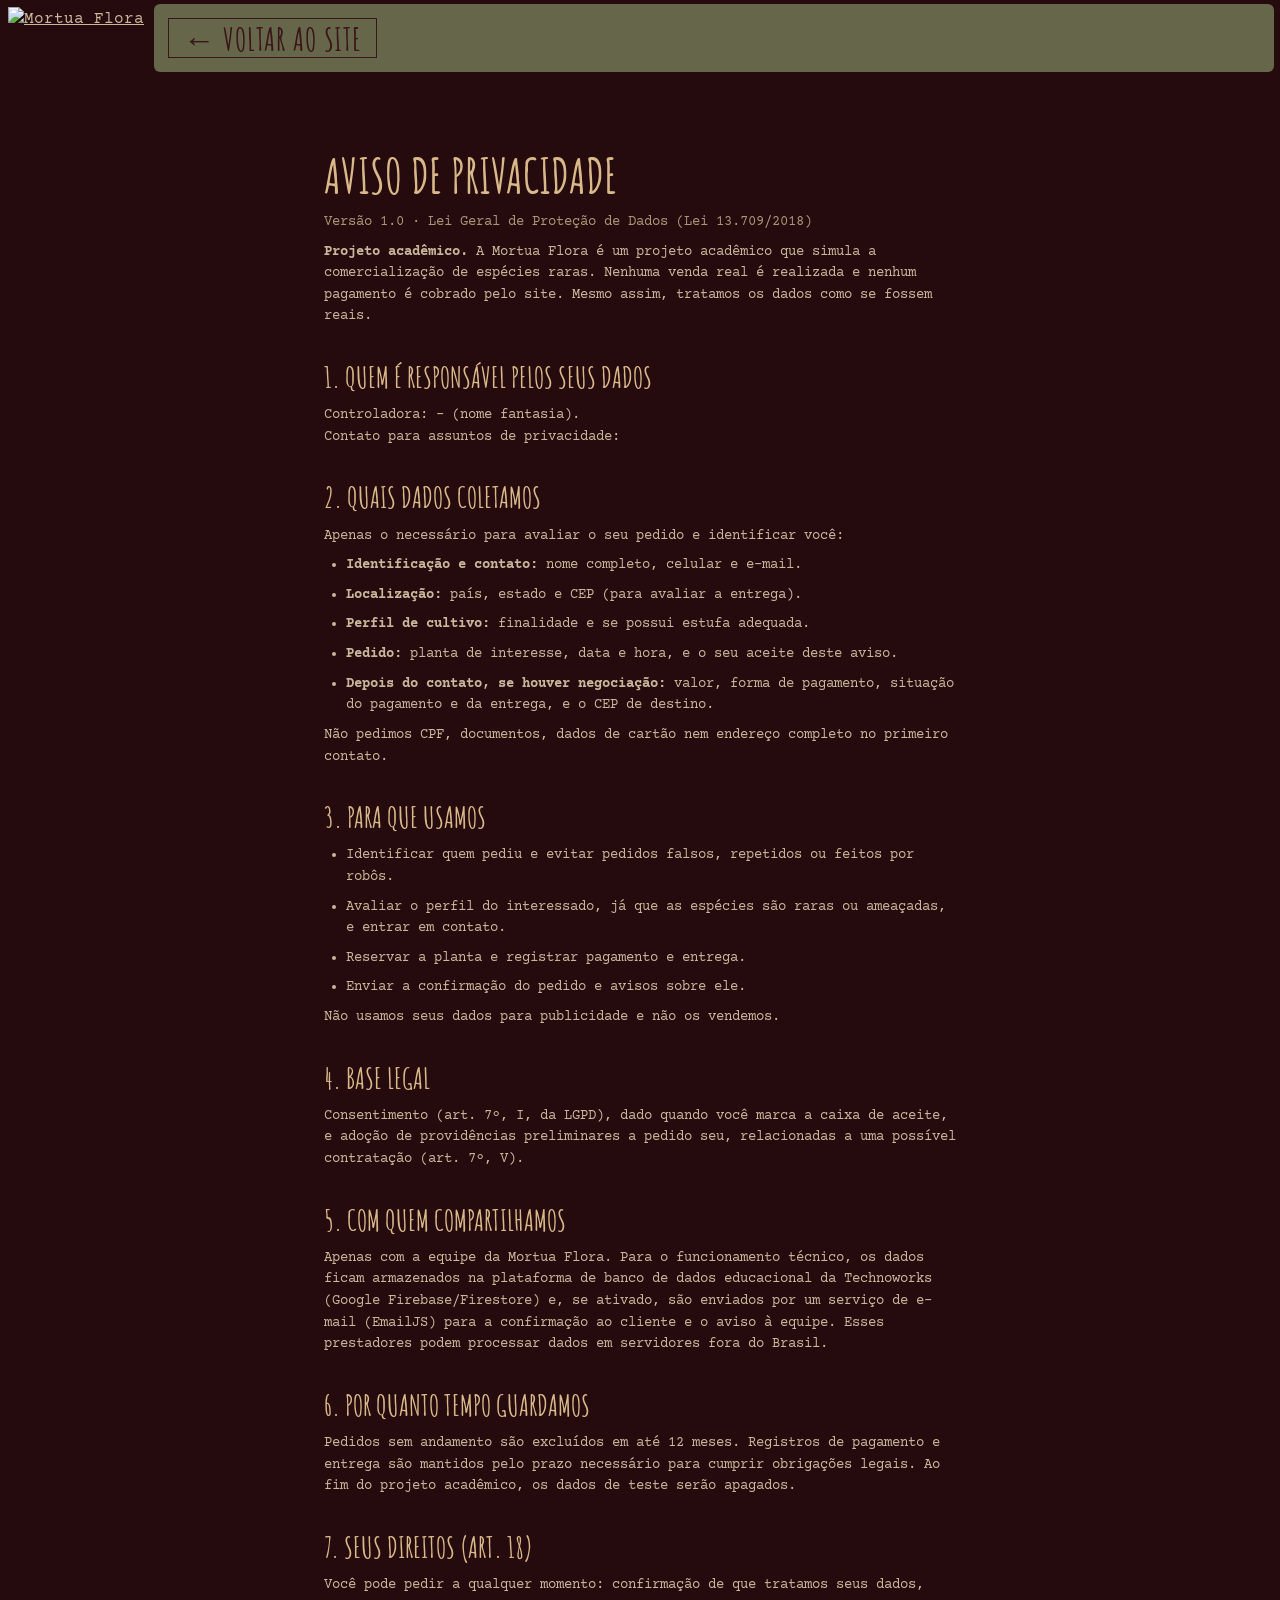
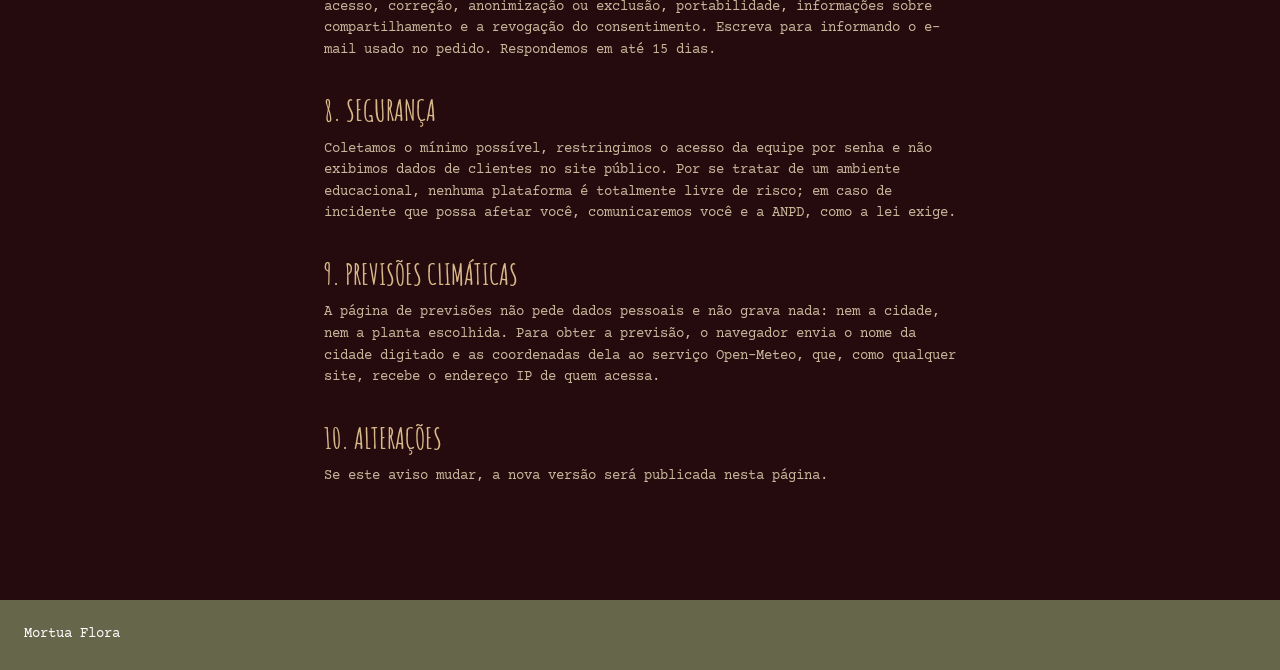
==== index.html @ 27db9e16 "Add files via upload" ====
<!DOCTYPE html>
<!-- © 2026 Júlia Ramos – Mortua Flora. Todos os direitos reservados. -->
<html lang="pt-BR">
<head>
  <meta charset="utf-8">
  <meta name="viewport" content="width=device-width, initial-scale=1">
  <meta name="robots" content="noindex">
  <title>Aviso de Privacidade | Mortua Flora</title>
  <link rel="icon" href="../L0G.png">
  <link href="https://fonts.googleapis.com/css2?family=Amatic+SC:wght@700&family=Courier+Prime:wght@400;700&display=swap" rel="stylesheet">
  <link rel="stylesheet" href="../style.css">
</head>
<body>
  <header class="topbar">
    <a class="topbar__logo" href="../" aria-label="Voltar ao início"><img src="../L0G.png" alt="Mortua Flora"></a>
    <nav class="topbar__nav"><a href="../">&larr; Voltar ao site</a></nav>
  </header>

  <main class="section legal">
    <h1>Aviso de Privacidade</h1>
    <p class="legal__meta">Versão 1.0 · Lei Geral de Proteção de Dados (Lei 13.709/2018)</p>

    <p><strong>Projeto acadêmico.</strong> A Mortua Flora é um projeto acadêmico que simula a comercialização de espécies raras. Nenhuma venda real é realizada e nenhum pagamento é cobrado pelo site. Mesmo assim, tratamos os dados como se fossem reais.</p>

    <h2>1. Quem é responsável pelos seus dados</h2>
    <p>Controladora: <span data-f="responsavel"></span> – <span data-f="nomeFantasia"></span> (nome fantasia).<br>
    Contato para assuntos de privacidade: <a data-f-mail="emailPrivacidade"></a></p>

    <h2>2. Quais dados coletamos</h2>
    <p>Apenas o necessário para avaliar o seu pedido e identificar você:</p>
    <ul>
      <li><strong>Identificação e contato:</strong> nome completo, celular e e-mail.</li>
      <li><strong>Localização:</strong> país, estado e CEP (para avaliar a entrega).</li>
      <li><strong>Perfil de cultivo:</strong> finalidade e se possui estufa adequada.</li>
      <li><strong>Pedido:</strong> planta de interesse, data e hora, e o seu aceite deste aviso.</li>
      <li><strong>Depois do contato, se houver negociação:</strong> valor, forma de pagamento, situação do pagamento e da entrega, e o CEP de destino.</li>
    </ul>
    <p>Não pedimos CPF, documentos, dados de cartão nem endereço completo no primeiro contato.</p>

    <h2>3. Para que usamos</h2>
    <ul>
      <li>Identificar quem pediu e evitar pedidos falsos, repetidos ou feitos por robôs.</li>
      <li>Avaliar o perfil do interessado, já que as espécies são raras ou ameaçadas, e entrar em contato.</li>
      <li>Reservar a planta e registrar pagamento e entrega.</li>
      <li>Enviar a confirmação do pedido e avisos sobre ele.</li>
    </ul>
    <p>Não usamos seus dados para publicidade e não os vendemos.</p>

    <h2>4. Base legal</h2>
    <p>Consentimento (art. 7º, I, da LGPD), dado quando você marca a caixa de aceite, e adoção de providências preliminares a pedido seu, relacionadas a uma possível contratação (art. 7º, V).</p>

    <h2>5. Com quem compartilhamos</h2>
    <p>Apenas com a equipe da Mortua Flora. Para o funcionamento técnico, os dados ficam armazenados na plataforma de banco de dados educacional da Technoworks (Google Firebase/Firestore) e, se ativado, são enviados por um serviço de e-mail (EmailJS) para a confirmação ao cliente e o aviso à equipe. Esses prestadores podem processar dados em servidores fora do Brasil.</p>

    <h2>6. Por quanto tempo guardamos</h2>
    <p>Pedidos sem andamento são excluídos em até 12 meses. Registros de pagamento e entrega são mantidos pelo prazo necessário para cumprir obrigações legais. Ao fim do projeto acadêmico, os dados de teste serão apagados.</p>

    <h2>7. Seus direitos (art. 18)</h2>
    <p>Você pode pedir a qualquer momento: confirmação de que tratamos seus dados, acesso, correção, anonimização ou exclusão, portabilidade, informações sobre compartilhamento e a revogação do consentimento. Escreva para <a data-f-mail="emailPrivacidade"></a> informando o e-mail usado no pedido. Respondemos em até 15 dias.</p>

    <h2>8. Segurança</h2>
    <p>Coletamos o mínimo possível, restringimos o acesso da equipe por senha e não exibimos dados de clientes no site público. Por se tratar de um ambiente educacional, nenhuma plataforma é totalmente livre de risco; em caso de incidente que possa afetar você, comunicaremos você e a ANPD, como a lei exige.</p>

    <h2>9. Previsões climáticas</h2>
    <p>A página de previsões não pede dados pessoais e não grava nada: nem a cidade, nem a planta escolhida. Para obter a previsão, o navegador envia o nome da cidade digitado e as coordenadas dela ao serviço Open-Meteo, que, como qualquer site, recebe o endereço IP de quem acessa.</p>

    <h2>10. Alterações</h2>
    <p>Se este aviso mudar, a nova versão será publicada nesta página.</p>
  </main>

  <footer class="footer"><a class="footer__item" href="../"><span>Mortua Flora</span></a><img class="footer__logo" src="../L0G.png" alt=""></footer>

  <script src="../CFG.js"></script>
  <script>
    (function () {
      var S = window.SITE;
      document.querySelectorAll("[data-f]").forEach(function (e) { e.textContent = S[e.getAttribute("data-f")]; });
      document.querySelectorAll("[data-f-mail]").forEach(function (e) {
        var m = S[e.getAttribute("data-f-mail")]; e.textContent = m; e.href = "mailto:" + m;
      });
    })();
  </script>
</body>
</html>
---- style.css ----
/* © 2026 Júlia Ramos – Mortua Flora. Todos os direitos reservados. */
:root {
  --bg: #250b0d;
  --bar: #66674a;
  --bar-dark: #3a1519;
  --text: #c9b79c;
  --text-dim: #a89678;
  --gold: #d9b98a;
  --font-display: "Amatic SC", "Arial Narrow", sans-serif;
  --font-body: "Courier Prime", "Courier New", monospace;
  --header-h: 76px;
}

* { box-sizing: border-box; margin: 0; padding: 0; }
html { scroll-behavior: smooth; scroll-padding-top: calc(var(--header-h) + 16px); }
body {
  background: var(--bg);
  color: var(--text);
  font-family: var(--font-body);
  line-height: 1.5;
  min-height: 100vh;
}
img { display: block; max-width: 100%; }
a { color: inherit; }
ul { list-style: none; }

/* ================= CABEÇALHO ================= */
.topbar {
  position: sticky; top: 0; z-index: 50;
  display: flex; align-items: stretch; gap: 10px;
  height: var(--header-h);
  padding: 4px 6px 4px 8px;
  background: var(--bg);
}
.topbar__logo { flex: 0 0 auto; display: flex; align-items: center; }
.topbar__logo img { height: 62px; width: auto; }
.topbar__nav {
  flex: 1; display: flex; align-items: center; gap: 14px;
  padding: 0 14px; border-radius: 6px;
  background: var(--bar);
  position: relative;
}
.topbar__nav a {
  font-family: var(--font-display); font-weight: 700;
  font-size: 2rem; letter-spacing: .03em; line-height: 1;
  text-transform: uppercase; text-decoration: none;
  color: var(--bar-dark);
  border: 1px solid var(--bar-dark);
  padding: 4px 14px 2px;
  transition: background .2s, color .2s;
}
.topbar__nav a:hover,
.topbar__nav a.is-active { background: var(--bar-dark); color: var(--gold); }
.topbar__nav a.topbar__contact {
  margin-left: auto; align-self: flex-end;
  border: 0; padding: 0 0 6px; font-size: 1.25rem;
}
.topbar__nav a.topbar__contact:hover { background: none; color: #fff; text-decoration: underline; }

/* ================= SEÇÕES ================= */
.section { padding: 64px 5vw; max-width: 1100px; margin: 0 auto; }

/* ================= PLANTAS ================= */
.plants { display: grid; justify-content: center; }
.plants--featured {
  grid-template-columns: repeat(2, minmax(0, 1fr));
  gap: 6vw; align-items: end; margin: 0 auto 64px; max-width: 640px;
}
.plants--grid {
  grid-template-columns: repeat(4, minmax(0, 1fr));
  gap: 40px 3vw; align-items: start;
}

.plant { text-align: center; outline: none; }
.plant__photo {
  position: relative; overflow: hidden;
  border-radius: 16px;
  background: #1a0708;
  margin: 0 auto 14px;
  aspect-ratio: 3 / 4;
  box-shadow: 0 6px 24px rgba(0,0,0,.45);
}
.plants--grid .plant__photo { aspect-ratio: 4 / 5; }
.plant__photo img {
  width: 100%; height: 100%; object-fit: cover;
  transition: transform .5s ease, filter .3s;
}
.plant__name {
  font-weight: 400; text-transform: uppercase;
  font-size: 1.05rem; letter-spacing: .04em;
}
.plant__sci { color: var(--text-dim); font-size: .9rem; }
.plants--grid .plant__name { font-size: .8rem; }
.plants--grid .plant__sci  { font-size: .72rem; }

/* painel que aparece ao passar o mouse */
.plant__overlay {
  position: absolute; inset: auto 0 0 0;
  display: flex; flex-direction: column; align-items: center; gap: 8px;
  padding: 36px 12px 14px;
  background: linear-gradient(to top, rgba(20,5,7,.95) 30%, rgba(20,5,7,0));
  opacity: 0; transform: translateY(12px);
  transition: opacity .25s, transform .25s;
  pointer-events: none;
}
.plant:hover .plant__overlay,
.plant:focus-within .plant__overlay,
.plant:focus .plant__overlay,
.plant.is-open .plant__overlay { opacity: 1; transform: none; pointer-events: auto; }
.plant:hover .plant__photo img,
.plant:focus .plant__photo img,
.plant.is-open .plant__photo img { transform: scale(1.06); filter: brightness(.8); }

.plant__cta {
  display: inline-block; text-decoration: none; text-align: center;
  background: var(--bar); color: #fff;
  font-size: .78rem; font-weight: 700; letter-spacing: .03em;
  padding: 8px 14px; border-radius: 999px;
  border: 1px solid var(--gold);
  transition: background .2s, color .2s;
}
.plant__cta:hover { background: var(--gold); color: var(--bg); }
.plant__status { font-size: .75rem; font-weight: 700; display: none; }
.plant__status.is-yes, .plant__status.is-no { display: block; }
.plant__status.is-yes { color: #9fd18b; }
.plant__status.is-no  { color: #e08a8a; }

.hint { text-align: center; color: var(--text-dim); font-size: .85rem; margin-top: 36px; }

/* ================= GUIAS ================= */
.guides {
  display: flex; align-items: flex-start; justify-content: center;
  gap: clamp(20px, 6vw, 70px);
}
.guides__divider { align-self: stretch; width: 1px; background: var(--text-dim); opacity: .6; }
.guide {
  display: flex; flex-direction: column; align-items: center; text-align: center;
  text-decoration: none; width: min(300px, 42vw);
}
.guide img {
  width: 100%; border-radius: 14px; margin-bottom: 14px;
  box-shadow: 0 6px 24px rgba(0,0,0,.5);
  transition: transform .3s, box-shadow .3s;
}
.guide:hover img { transform: translateY(-6px); box-shadow: 0 14px 30px rgba(0,0,0,.65); }
.guide__title { text-decoration: underline; letter-spacing: .06em; text-transform: uppercase; font-size: .95rem; }
.guide__sub { text-decoration: underline; color: var(--gold); font-size: .8rem; margin-top: 4px; }
.guide:hover .guide__title, .guide:hover .guide__sub { color: #fff; }

/* ================= FERRAMENTAS ================= */
.tools {
  display: grid; grid-template-columns: repeat(4, 1fr);
  gap: 56px 20px; align-items: end; justify-items: center;
}
.tools li { display: flex; flex-direction: column; align-items: center; gap: 14px; height: 100%; justify-content: flex-end; }
.tools img { height: 120px; width: auto; object-fit: contain; transition: transform .3s; }
.tools li:hover img { transform: translateY(-6px) rotate(-4deg); }
.tools span { font-size: .72rem; letter-spacing: .08em; text-transform: uppercase; color: var(--text-dim); }

/* ================= HOSPITAL ================= */
.hospital { display: flex; gap: 36px; align-items: flex-start; }
.hospital__icon { width: 130px; flex: 0 0 auto; }
.hospital__body { flex: 1; }
.hospital__text { font-size: .95rem; color: var(--gold); }
.hospital__address-row { display: flex; justify-content: space-between; align-items: center; margin-top: 28px; gap: 20px; }
.hospital__address {
  display: flex; gap: 16px; align-items: center; text-decoration: none;
  color: var(--text-dim); font-size: .78rem;
}
.hospital__address img { width: 34px; flex: 0 0 auto; transition: transform .2s; }
.hospital__address address { font-style: normal; }
.hospital__address:hover { color: #fff; }
.hospital__address:hover img { transform: translateY(-4px); }
.hospital__24h { font-size: 1.4rem; color: var(--gold); letter-spacing: .05em; }

/* ================= RODAPÉ ================= */
.footer {
  margin-top: 40px;
  background: var(--bar);
  color: #fff;
  display: flex; align-items: center; justify-content: space-between; flex-wrap: wrap;
  gap: 14px 30px;
  padding: 10px 24px;
  border-radius: 0 0 0 0;
}
.footer__item {
  display: inline-flex; align-items: center; gap: 8px;
  text-decoration: none; font-size: .85rem;
}
.footer__item:hover span { text-decoration: underline; }
.footer__item svg {
  width: 22px; height: 22px; flex: 0 0 auto;
  fill: none; stroke: currentColor; stroke-width: 1.6; stroke-linecap: round; stroke-linejoin: round;
}
.footer__mail span { font-family: var(--font-display); font-size: 1.5rem; letter-spacing: .02em; }
.footer__right { display: flex; align-items: center; gap: 28px; flex-wrap: wrap; }
.footer__phones { display: flex; flex-direction: column; gap: 2px; font-size: .75rem; }
.footer__logo { height: 50px; width: auto; }

/* ================= RESPONSIVO ================= */
@media (max-width: 820px) {
  :root { --header-h: 108px; }
  .topbar { height: auto; min-height: 64px; }
  .topbar__logo img { height: 48px; }
  .topbar__nav { flex-wrap: wrap; gap: 6px 8px; padding: 8px 10px; }
  .topbar__nav a { font-size: 1.35rem; padding: 3px 9px 1px; }
  .topbar__nav a.topbar__contact { margin-left: auto; font-size: 1.05rem; padding: 0; }
  .section { padding: 44px 6vw; }
  .plants--featured { gap: 3vw; margin-bottom: 40px; }
  .plants--grid { grid-template-columns: repeat(2, minmax(0, 1fr)); }
  .plant__name { font-size: .85rem; }
  .plant__sci { font-size: .72rem; }
  .plant__cta { font-size: .68rem; padding: 6px 10px; }
  .tools { grid-template-columns: repeat(2, 1fr); }
  .hospital { flex-direction: column; align-items: center; text-align: center; }
  .hospital__address-row { flex-direction: column; align-items: center; }
  .hospital__address { text-align: left; }
  .footer { justify-content: center; text-align: center; }
  .footer__right { justify-content: center; }
}
@media (max-width: 520px) {
  .guides { flex-direction: column; align-items: center; }
  .guides__divider { width: 60%; height: 1px; align-self: center; }
  .guide { width: 70%; }
}
@media (prefers-reduced-motion: reduce) {
  html { scroll-behavior: auto; }
  * { transition: none !important; }
}

/* ================= FOTO EM BREVE ================= */
.plant__soon { width: 100%; height: 100%; display: flex; flex-direction: column; align-items: center; justify-content: center; gap: 10px; background: radial-gradient(circle at 50% 40%, #3a1a1d, #1a0708); color: var(--text-dim); font-size: .75rem; }
.plant__soon img { width: 56px; opacity: .55; }
.plant__cta { cursor: pointer; font-family: var(--font-body); }

/* ================= FORMULÁRIO (dialog) ================= */
.dlg { margin: auto; width: min(560px, 94vw); max-height: 92vh; overflow-y: auto; background: #2d1013; color: var(--text); border: 1px solid var(--bar); border-radius: 14px; padding: 28px 26px 24px; }
.dlg::backdrop { background: rgba(10, 2, 3, .78); }
.dlg h2 { font-family: var(--font-display); font-size: 2.2rem; letter-spacing: .03em; text-transform: uppercase; color: var(--gold); line-height: 1; margin-bottom: 8px; }
.dlg__intro { font-size: .8rem; color: var(--text-dim); margin-bottom: 18px; }
.dlg__x { position: absolute; top: 8px; right: 14px; background: none; border: 0; color: var(--text); font-size: 1.8rem; cursor: pointer; line-height: 1; }
.dlg label { display: block; font-size: .78rem; margin-bottom: 12px; color: var(--text-dim); }
.dlg input[type=text], .dlg input[type=email], .dlg input[type=tel], .dlg input[type=number], .dlg input:not([type]), .dlg select {
  display: block; width: 100%; margin-top: 4px; padding: 9px 10px; font: inherit; font-size: .9rem;
  background: #1a0708; color: #f1e6d4; border: 1px solid #5a3a3d; border-radius: 6px;
}
.dlg input:focus, .dlg select:focus { outline: 2px solid var(--gold); outline-offset: 1px; }
.dlg__row { display: grid; grid-template-columns: 1fr 1fr; gap: 0 12px; }
.dlg__row--3 { grid-template-columns: 1.2fr .8fr 1fr; }
.dlg .dlg__check { display: flex; gap: 10px; align-items: flex-start; line-height: 1.4; margin: 6px 0 14px; }
.dlg__check input { margin-top: 3px; flex: 0 0 auto; }
.dlg__check a { color: var(--gold); }
.dlg__submit, .adm button, .dlg .dlg__submit { cursor: pointer; font-family: var(--font-body); }
.dlg__submit { display: block; width: 100%; padding: 11px; background: var(--bar); color: #fff; border: 1px solid var(--gold); border-radius: 999px; font-weight: 700; font-size: .9rem; }
.dlg__submit:hover { background: var(--gold); color: var(--bg); }
.dlg__submit:disabled { opacity: .6; cursor: wait; }
.dlg__error { color: #f0a0a0; font-size: .8rem; margin: 0 0 12px; }
.dlg__ok p { margin-bottom: 14px; font-size: .9rem; }
.dlg__protocolo { color: var(--text-dim); font-size: .75rem !important; word-break: break-all; }
.hp { position: absolute; left: -9999px; width: 1px; height: 1px; overflow: hidden; }

/* ================= PÁGINAS LEGAIS / ADMIN ================= */
.legal { max-width: 760px; }
.legal h1 { font-family: var(--font-display); font-size: 3rem; color: var(--gold); text-transform: uppercase; }
.legal h2 { font-family: var(--font-display); font-size: 1.8rem; color: var(--gold); margin: 28px 0 6px; text-transform: uppercase; }
.legal p, .legal li { font-size: .9rem; margin-bottom: 8px; }
.legal ul { list-style: disc; padding-left: 22px; }
.legal a { color: var(--gold); }
.legal__meta { color: var(--text-dim); font-size: .8rem; }
.footer__privacy span { font-size: .75rem; text-decoration: underline; }

.login { max-width: 380px; text-align: center; }
.login h1 { font-family: var(--font-display); font-size: 2.6rem; color: var(--gold); text-transform: uppercase; margin-bottom: 16px; }
.login label { display: block; text-align: left; font-size: .8rem; margin-bottom: 14px; }
.login input { display: block; width: 100%; margin-top: 4px; padding: 10px; font: inherit; background: #1a0708; color: #f1e6d4; border: 1px solid #5a3a3d; border-radius: 6px; }
.admin .section.adm { max-width: 1240px; padding-top: 28px; }
.adm__warn { background: #5a2a10; color: #ffd9a8; padding: 8px 12px; border-radius: 6px; font-size: .8rem; margin-bottom: 14px; }
.adm__tabs { display: flex; flex-wrap: wrap; gap: 8px; margin-bottom: 12px; }
.adm__spacer { flex: 1; }
.adm button { background: #3a1a1d; color: var(--text); border: 1px solid var(--bar); border-radius: 6px; padding: 7px 12px; font-size: .78rem; }
.adm button:hover, .adm button.is-on { background: var(--bar); color: #fff; }
.adm button.is-danger:hover { background: #8a2a2a; }
.adm__msg { min-height: 1.4em; font-size: .8rem; color: var(--gold); margin-bottom: 8px; }
.adm__msg.is-bad { color: #f0a0a0; }
.adm__nota { font-size: .8rem; color: var(--text-dim); margin-bottom: 10px; }
.adm__nota code { color: var(--gold); word-break: break-all; }
.adm__vazio { color: var(--text-dim); padding: 24px 0; }
.adm__scroll { overflow-x: auto; }
.adm__table { width: 100%; border-collapse: collapse; font-size: .78rem; }
.adm__table th { text-align: left; color: var(--gold); border-bottom: 1px solid var(--bar); padding: 8px 10px; white-space: nowrap; }
.adm__table td { padding: 9px 10px; border-bottom: 1px solid #3a1a1d; vertical-align: top; }
.adm__table a { color: var(--gold); }
.adm__table select, .adm__table input { background: #1a0708; color: #f1e6d4; border: 1px solid #5a3a3d; border-radius: 4px; padding: 5px; font: inherit; }
.adm__table input[type=number] { width: 80px; }

@media (max-width: 520px) { .dlg__row, .dlg__row--3 { grid-template-columns: 1fr; } }


/* ================= BANNER: PREVISÕES CLIMÁTICAS ================= */
.previsoes { padding-top: 24px; padding-bottom: 24px; }
.previsoes__link { display: flex; align-items: center; gap: clamp(16px, 3vw, 34px); text-decoration: none; color: var(--text); padding: 18px 24px; border-radius: 14px; transition: background .25s; }
.previsoes__link:hover, .previsoes__link:focus-visible { background: #2d1013; outline: none; }
.previsoes__icon { width: clamp(96px, 16vw, 150px); height: auto; flex: 0 0 auto; transition: transform .3s; }
.previsoes__link:hover .previsoes__icon { transform: translateY(-4px); }
.previsoes__body h2 { font-family: var(--font-body); font-weight: 400; font-size: 1.6rem; letter-spacing: .06em; text-transform: uppercase; color: var(--gold); margin-bottom: 8px; }
.previsoes__body p { font-size: .95rem; color: var(--text); max-width: 60ch; }
.previsoes__cta { display: inline-block; margin-top: 12px; font-size: .8rem; color: var(--gold); text-decoration: underline; }
.footer__copy { flex: 0 0 100%; text-align: center; font-size: .68rem; opacity: .75; margin-top: 2px; }
.footer__credit { font-size: .75rem; }
.footer__credit a { color: #fff; }
@media (max-width: 520px) { .previsoes__link { flex-direction: column; text-align: center; } }

/* ================= PÁGINA DE PREVISÃO ================= */
.prv { max-width: 1100px; }
.prv__head { display: flex; align-items: center; gap: 26px; margin-bottom: 28px; }
.prv__icon { width: 120px; flex: 0 0 auto; }
.prv h1 { font-family: var(--font-body); font-weight: 400; font-size: 1.7rem; letter-spacing: .06em; text-transform: uppercase; color: var(--gold); margin-bottom: 6px; }
.prv__head p { font-size: .9rem; max-width: 70ch; }
.prv__form { margin: 0 0 14px; max-width: 560px; }
.prv__form label { display: block; font-size: .8rem; color: var(--text-dim); margin-bottom: 4px; }
.prv__linha { display: flex; gap: 10px; }
.prv input, .prv select { width: 100%; padding: 10px 12px; font: inherit; font-size: .9rem; background: #1a0708; color: #f1e6d4; border: 1px solid #5a3a3d; border-radius: 6px; }
.prv input:focus, .prv select:focus { outline: 2px solid var(--gold); outline-offset: 1px; }
.prv button { cursor: pointer; font: inherit; font-weight: 700; font-size: .85rem; padding: 10px 18px; background: var(--bar); color: #fff; border: 1px solid var(--gold); border-radius: 6px; white-space: nowrap; }
.prv button:hover { background: var(--gold); color: var(--bg); }
.prv__lugares { max-width: 560px; margin: 0 0 12px; display: flex; flex-direction: column; gap: 6px; }
.prv__lugares button { width: 100%; text-align: left; background: #2d1013; font-weight: 400; }
.prv__lugar { color: var(--gold); font-size: .85rem; margin-bottom: 14px; }
.prv__msg { min-height: 1.4em; font-size: .85rem; color: var(--gold); margin-bottom: 10px; }
.prv__msg.is-bad { color: #f0a0a0; }
.prv__resultado { margin-top: 18px; }
.prv__resultado h3 { font-size: .95rem; letter-spacing: .06em; text-transform: uppercase; color: var(--gold); margin: 30px 0 10px; font-weight: 400; }

.prv-topo { padding: 18px 22px; border-radius: 12px; border-left: 6px solid; background: #2d1013; margin-bottom: 18px; }
.prv-topo--ok { border-color: #9fd18b; } .prv-topo--warn { border-color: #e6c070; } .prv-topo--bad { border-color: #e08a8a; }
.prv-topo__l { font-size: .8rem; color: var(--text-dim); }
.prv-topo h2 { font-family: var(--font-body); font-size: 1.4rem; font-weight: 700; color: #f1e6d4; margin: 2px 0; }
.prv-topo__s { font-size: .8rem; color: var(--text-dim); }

.prv-dias { display: grid; grid-template-columns: repeat(7, minmax(0, 1fr)); gap: 10px; }
.prv-dia { background: #2d1013; border-radius: 10px; padding: 10px 8px; border-top: 4px solid #5a3a3d; }
.prv-dia--ok { border-top-color: #9fd18b; } .prv-dia--warn { border-top-color: #e6c070; } .prv-dia--bad { border-top-color: #e08a8a; }
.prv-dia h4 { font-size: .78rem; text-transform: capitalize; color: var(--gold); margin-bottom: 8px; text-align: center; font-weight: 700; }
.prv-chip { display: grid; grid-template-columns: 1fr auto; column-gap: 4px; padding: 5px 0; border-bottom: 1px solid #3a1a1d; font-size: .68rem; }
.prv-chip:last-child { border-bottom: 0; }
.prv-chip__l { grid-column: 1 / -1; color: var(--text-dim); font-size: .62rem; text-transform: uppercase; letter-spacing: .05em; }
.prv-chip__v { color: #f1e6d4; }
.prv-chip__s { font-weight: 700; text-align: right; }
.prv-chip--ok .prv-chip__s { color: #9fd18b; } .prv-chip--warn .prv-chip__s { color: #e6c070; } .prv-chip--bad .prv-chip__s { color: #e08a8a; } .prv-chip--na .prv-chip__s { color: var(--text-dim); }
.sr { position: absolute; width: 1px; height: 1px; overflow: hidden; clip: rect(0 0 0 0); white-space: nowrap; }

.prv-dicas { display: flex; flex-direction: column; gap: 8px; }
.prv-dica { display: flex; gap: 10px; padding: 10px 14px; background: #2d1013; border-radius: 8px; font-size: .85rem; border-left: 4px solid #5a3a3d; }
.prv-dica--ok { border-color: #9fd18b; } .prv-dica--warn { border-color: #e6c070; } .prv-dica--bad { border-color: #e08a8a; }
.prv-dica > span:first-child { flex: 0 0 auto; }
.prv-ficha { font-size: .85rem; display: flex; flex-direction: column; gap: 6px; }
.prv-ficha ul { list-style: disc; padding-left: 22px; margin-top: 4px; }
.prv-aviso { margin-top: 26px; font-size: .75rem; color: var(--text-dim); max-width: 80ch; }

@media (max-width: 900px) { .prv-dias { grid-template-columns: repeat(4, minmax(0, 1fr)); } }
@media (max-width: 560px) {
  .prv__head { flex-direction: column; text-align: center; }
  .prv__linha { flex-direction: column; }
  .prv-dias { grid-template-columns: repeat(2, minmax(0, 1fr)); }
}

.adm__tag { display: inline-block; margin-top: 4px; padding: 1px 7px; border-radius: 999px; background: #5a2a10; color: #ffd9a8; font-size: .68rem; }
.prv__lugares[hidden], .prv__resultado[hidden] { display: none; }
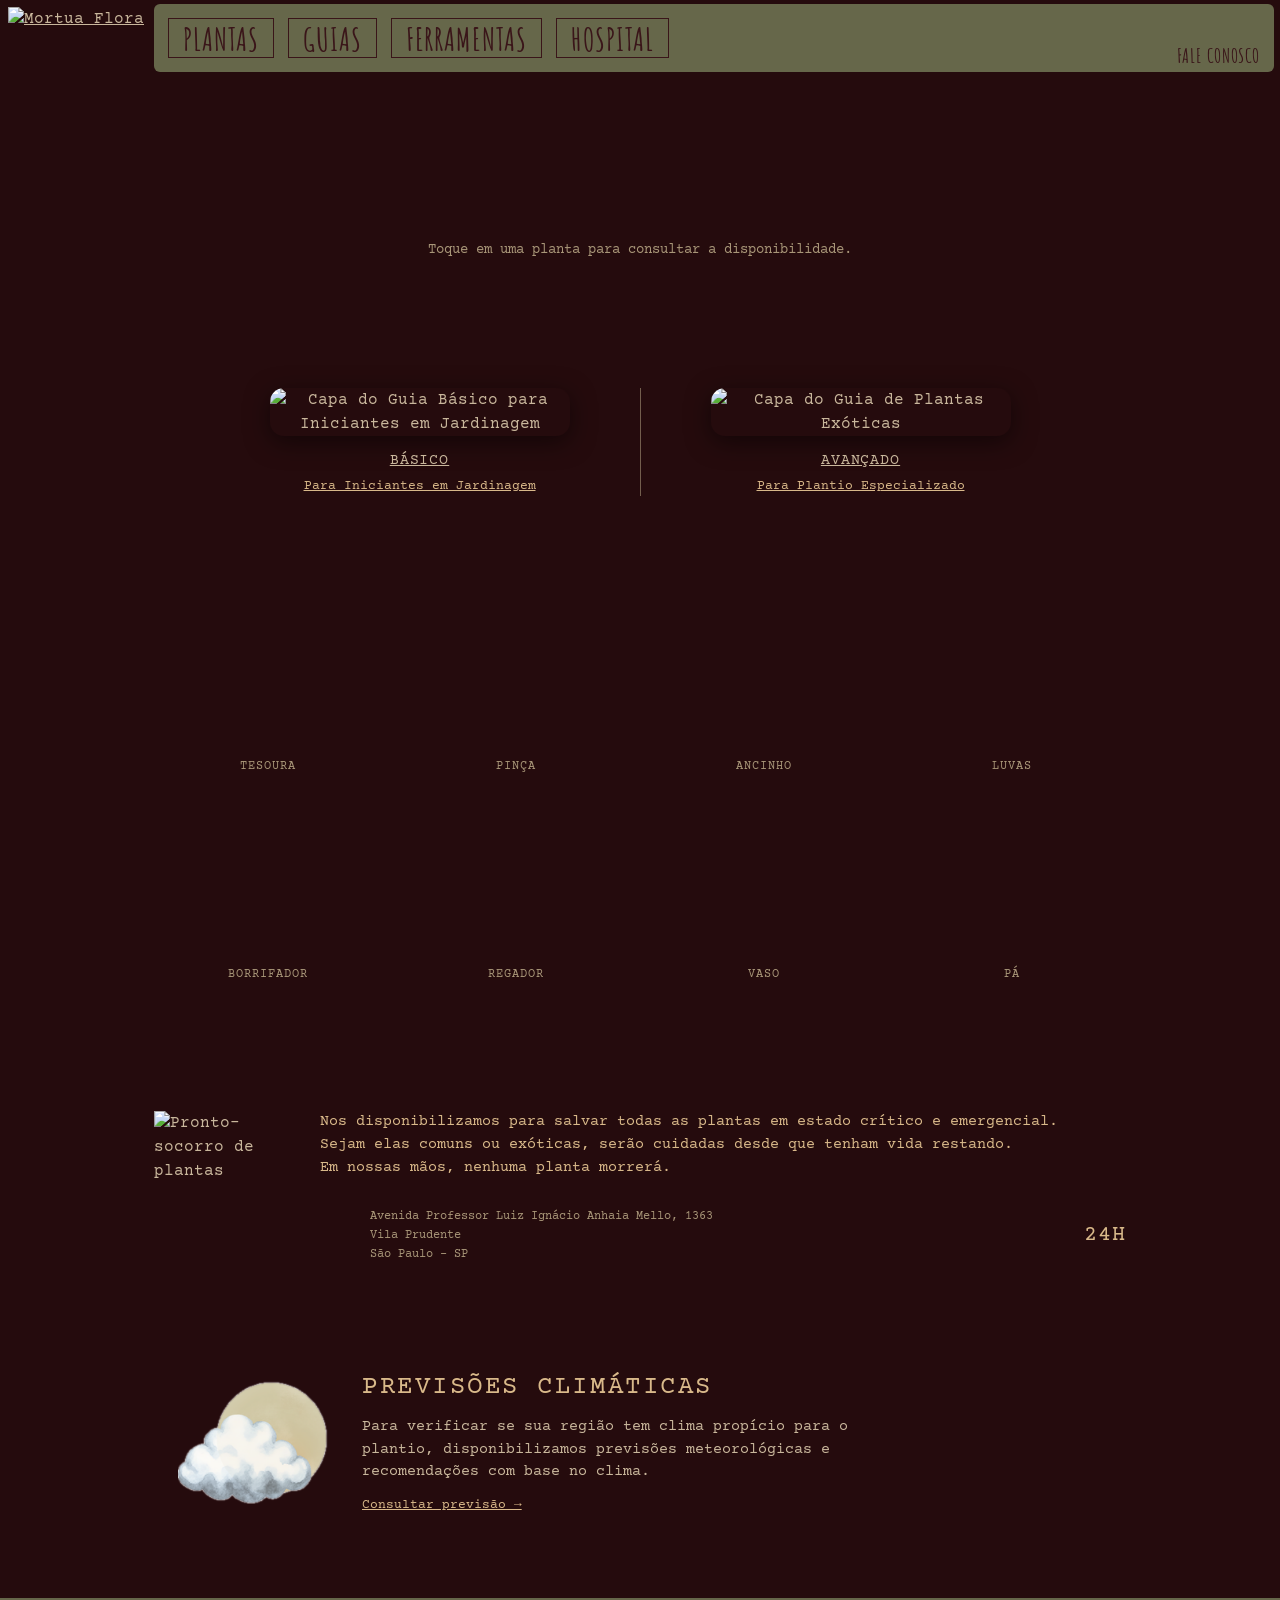
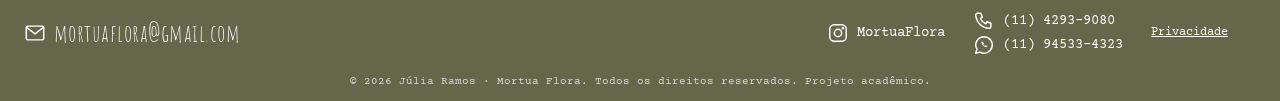
==== commit b38c09fb: "Update index.html" ====
--- a/index.html
+++ b/index.html
@@ -4,81 +4,212 @@
 <head>
   <meta charset="utf-8">
   <meta name="viewport" content="width=device-width, initial-scale=1">
-  <meta name="robots" content="noindex">
-  <title>Aviso de Privacidade | Mortua Flora</title>
-  <link rel="icon" href="../L0G.png">
+  <meta name="author" content="Júlia Ramos">
+  <meta name="copyright" content="© 2026 Júlia Ramos – Mortua Flora. Todos os direitos reservados.">
+  <title>Mortua Flora</title>
+  <meta name="description" content="Mortua Flora: plantas exóticas, guias de jardinagem, ferramentas e o primeiro pronto-socorro de plantas de São Paulo.">
+  <link rel="icon" href="L0G.png">
+  <link rel="preconnect" href="https://fonts.googleapis.com">
+  <link rel="preconnect" href="https://fonts.gstatic.com" crossorigin>
   <link href="https://fonts.googleapis.com/css2?family=Amatic+SC:wght@700&family=Courier+Prime:wght@400;700&display=swap" rel="stylesheet">
-  <link rel="stylesheet" href="../style.css">
+  <link rel="stylesheet" href="style.css">
 </head>
 <body>
+
+  <!-- ============ CABEÇALHO ============ -->
   <header class="topbar">
-    <a class="topbar__logo" href="../" aria-label="Voltar ao início"><img src="../L0G.png" alt="Mortua Flora"></a>
-    <nav class="topbar__nav"><a href="../">&larr; Voltar ao site</a></nav>
+    <a class="topbar__logo" href="#topo" aria-label="Mortua Flora - início">
+      <img src="L0G.png" alt="Mortua Flora">
+    </a>
+    <nav class="topbar__nav" aria-label="Menu principal">
+      <a href="#plantas">Plantas</a>
+      <a href="#guias">Guias</a>
+      <a href="#ferramentas">Ferramentas</a>
+      <a href="#hospital">Hospital</a>
+      <a class="topbar__contact" id="link-fale-conosco" href="#" target="_blank" rel="noopener">Fale conosco</a>
+    </nav>
   </header>
 
-  <main class="section legal">
-    <h1>Aviso de Privacidade</h1>
-    <p class="legal__meta">Versão 1.0 · Lei Geral de Proteção de Dados (Lei 13.709/2018)</p>
-
-    <p><strong>Projeto acadêmico.</strong> A Mortua Flora é um projeto acadêmico que simula a comercialização de espécies raras. Nenhuma venda real é realizada e nenhum pagamento é cobrado pelo site. Mesmo assim, tratamos os dados como se fossem reais.</p>
-
-    <h2>1. Quem é responsável pelos seus dados</h2>
-    <p>Controladora: <span data-f="responsavel"></span> – <span data-f="nomeFantasia"></span> (nome fantasia).<br>
-    Contato para assuntos de privacidade: <a data-f-mail="emailPrivacidade"></a></p>
-
-    <h2>2. Quais dados coletamos</h2>
-    <p>Apenas o necessário para avaliar o seu pedido e identificar você:</p>
-    <ul>
-      <li><strong>Identificação e contato:</strong> nome completo, celular e e-mail.</li>
-      <li><strong>Localização:</strong> país, estado e CEP (para avaliar a entrega).</li>
-      <li><strong>Perfil de cultivo:</strong> finalidade e se possui estufa adequada.</li>
-      <li><strong>Pedido:</strong> planta de interesse, data e hora, e o seu aceite deste aviso.</li>
-      <li><strong>Depois do contato, se houver negociação:</strong> valor, forma de pagamento, situação do pagamento e da entrega, e o CEP de destino.</li>
-    </ul>
-    <p>Não pedimos CPF, documentos, dados de cartão nem endereço completo no primeiro contato.</p>
-
-    <h2>3. Para que usamos</h2>
-    <ul>
-      <li>Identificar quem pediu e evitar pedidos falsos, repetidos ou feitos por robôs.</li>
-      <li>Avaliar o perfil do interessado, já que as espécies são raras ou ameaçadas, e entrar em contato.</li>
-      <li>Reservar a planta e registrar pagamento e entrega.</li>
-      <li>Enviar a confirmação do pedido e avisos sobre ele.</li>
-    </ul>
-    <p>Não usamos seus dados para publicidade e não os vendemos.</p>
-
-    <h2>4. Base legal</h2>
-    <p>Consentimento (art. 7º, I, da LGPD), dado quando você marca a caixa de aceite, e adoção de providências preliminares a pedido seu, relacionadas a uma possível contratação (art. 7º, V).</p>
-
-    <h2>5. Com quem compartilhamos</h2>
-    <p>Apenas com a equipe da Mortua Flora. Para o funcionamento técnico, os dados ficam armazenados na plataforma de banco de dados educacional da Technoworks (Google Firebase/Firestore) e, se ativado, são enviados por um serviço de e-mail (EmailJS) para a confirmação ao cliente e o aviso à equipe. Esses prestadores podem processar dados em servidores fora do Brasil.</p>
-
-    <h2>6. Por quanto tempo guardamos</h2>
-    <p>Pedidos sem andamento são excluídos em até 12 meses. Registros de pagamento e entrega são mantidos pelo prazo necessário para cumprir obrigações legais. Ao fim do projeto acadêmico, os dados de teste serão apagados.</p>
-
-    <h2>7. Seus direitos (art. 18)</h2>
-    <p>Você pode pedir a qualquer momento: confirmação de que tratamos seus dados, acesso, correção, anonimização ou exclusão, portabilidade, informações sobre compartilhamento e a revogação do consentimento. Escreva para <a data-f-mail="emailPrivacidade"></a> informando o e-mail usado no pedido. Respondemos em até 15 dias.</p>
-
-    <h2>8. Segurança</h2>
-    <p>Coletamos o mínimo possível, restringimos o acesso da equipe por senha e não exibimos dados de clientes no site público. Por se tratar de um ambiente educacional, nenhuma plataforma é totalmente livre de risco; em caso de incidente que possa afetar você, comunicaremos você e a ANPD, como a lei exige.</p>
-
-    <h2>9. Previsões climáticas</h2>
-    <p>A página de previsões não pede dados pessoais e não grava nada: nem a cidade, nem a planta escolhida. Para obter a previsão, o navegador envia o nome da cidade digitado e as coordenadas dela ao serviço Open-Meteo, que, como qualquer site, recebe o endereço IP de quem acessa.</p>
-
-    <h2>10. Alterações</h2>
-    <p>Se este aviso mudar, a nova versão será publicada nesta página.</p>
+  <main id="topo">
+
+    <!-- ============ PLANTAS ============ -->
+    <section id="plantas" class="section" aria-label="Plantas">
+      <div class="plants plants--featured" id="plantas-destaque"></div>
+      <div class="plants plants--grid" id="plantas-grade"></div>
+      <p class="hint hint--touch">Toque em uma planta para consultar a disponibilidade.</p>
+    </section>
+
+    <!-- ============ GUIAS ============ -->
+    <section id="guias" class="section" aria-label="Guias">
+      <div class="guides">
+        <a class="guide" href="GBI.pdf" target="_blank" rel="noopener">
+          <img src="GBI.png" alt="Capa do Guia Básico para Iniciantes em Jardinagem">
+          <span class="guide__title">Básico</span>
+          <span class="guide__sub">Para Iniciantes em Jardinagem</span>
+        </a>
+        <div class="guides__divider" aria-hidden="true"></div>
+        <a class="guide" href="GBE.pdf" target="_blank" rel="noopener">
+          <img src="GBE.png" alt="Capa do Guia de Plantas Exóticas">
+          <span class="guide__title">Avançado</span>
+          <span class="guide__sub">Para Plantio Especializado</span>
+        </a>
+      </div>
+    </section>
+
+    <!-- ============ FERRAMENTAS ============ -->
+    <section id="ferramentas" class="section" aria-label="Ferramentas">
+      <ul class="tools">
+        <li><img src="TSR.png" alt=""><span>Tesoura</span></li>
+        <li><img src="PNC.png" alt=""><span>Pinça</span></li>
+        <li><img src="ACH.png" alt=""><span>Ancinho</span></li>
+        <li><img src="LVS.png" alt=""><span>Luvas</span></li>
+        <li><img src="BFD.png" alt=""><span>Borrifador</span></li>
+        <li><img src="RGD.png" alt=""><span>Regador</span></li>
+        <li><img src="VS0.png" alt=""><span>Vaso</span></li>
+        <li><img src="PAP.png" alt=""><span>Pá</span></li>
+      </ul>
+    </section>
+
+    <!-- ============ HOSPITAL ============ -->
+    <section id="hospital" class="section hospital" aria-label="Hospital de plantas">
+      <img class="hospital__icon" src="HPL.png" alt="Pronto-socorro de plantas">
+      <div class="hospital__body">
+        <p class="hospital__text">
+          Nos disponibilizamos para salvar todas as plantas em estado crítico e emergencial.<br>
+          Sejam elas comuns ou exóticas, serão cuidadas desde que tenham vida restando.<br>
+          Em nossas mãos, nenhuma planta morrerá.
+        </p>
+        <div class="hospital__address-row">
+          <a class="hospital__address" id="link-mapa" href="#" target="_blank" rel="noopener" aria-label="Abrir endereço no Google Maps">
+            <img src="PIN.png" alt="">
+            <address>
+              Avenida Professor Luiz Ignácio Anhaia Mello, 1363<br>
+              Vila Prudente<br>
+              São Paulo - SP
+            </address>
+          </a>
+          <span class="hospital__24h">24H</span>
+        </div>
+      </div>
+    </section>
+
+    <!-- ============ PREVISÕES CLIMÁTICAS (abre em outra guia) ============ -->
+    <section id="previsoes" class="section previsoes" aria-label="Previsões climáticas">
+      <a class="previsoes__link" href="PRE.html" target="_blank" rel="noopener">
+        <img class="previsoes__icon" src="NUV.png" alt="">
+        <div class="previsoes__body">
+          <h2>Previsões climáticas</h2>
+          <p>Para verificar se sua região tem clima propício para o plantio, disponibilizamos previsões meteorológicas e recomendações com base no clima.</p>
+          <span class="previsoes__cta">Consultar previsão &rarr;</span>
+        </div>
+      </a>
+    </section>
   </main>
 
-  <footer class="footer"><a class="footer__item" href="../"><span>Mortua Flora</span></a><img class="footer__logo" src="../L0G.png" alt=""></footer>
-
-  <script src="../CFG.js"></script>
-  <script>
-    (function () {
-      var S = window.SITE;
-      document.querySelectorAll("[data-f]").forEach(function (e) { e.textContent = S[e.getAttribute("data-f")]; });
-      document.querySelectorAll("[data-f-mail]").forEach(function (e) {
-        var m = S[e.getAttribute("data-f-mail")]; e.textContent = m; e.href = "mailto:" + m;
-      });
-    })();
-  </script>
+  <!-- ============ RODAPÉ ============ -->
+  <footer class="footer">
+    <a class="footer__item footer__mail" href="mailto:mortuaflora@gmail.com">
+      <svg viewBox="0 0 24 24" aria-hidden="true"><rect x="2.5" y="4.5" width="19" height="15" rx="1.5"/><path d="M3 6l9 7 9-7"/></svg>
+      <span>mortuaflora@gmail.com</span>
+    </a>
+    <div class="footer__right">
+      <a class="footer__item" id="link-instagram" href="#" target="_blank" rel="noopener">
+        <svg viewBox="0 0 24 24" aria-hidden="true"><rect x="3" y="3" width="18" height="18" rx="5"/><circle cx="12" cy="12" r="4"/><circle cx="17.3" cy="6.7" r=".6" fill="currentColor"/></svg>
+        <span>MortuaFlora</span>
+      </a>
+      <div class="footer__phones">
+        <a class="footer__item" id="link-telefone" href="#">
+          <svg viewBox="0 0 24 24" aria-hidden="true"><path d="M5 3.5h3.5l1.7 4.3-2.2 1.4a11 11 0 0 0 5.8 5.8l1.4-2.2 4.3 1.7V18a2 2 0 0 1-2 2A15.5 15.5 0 0 1 3 5.5a2 2 0 0 1 2-2z"/></svg>
+          <span>(11) 4293-9080</span>
+        </a>
+        <a class="footer__item" id="link-whatsapp" href="#" target="_blank" rel="noopener">
+          <svg viewBox="0 0 24 24" aria-hidden="true"><path d="M12 3a9 9 0 0 0-7.7 13.6L3 21l4.5-1.2A9 9 0 1 0 12 3z"/><path d="M9 8.5c.3 3 2.5 5.2 5.5 6l1.2-1.3-2-1-.8.7a4 4 0 0 1-1.8-1.8l.7-.8-1-2z" fill="currentColor" stroke="none"/></svg>
+          <span>(11) 94533-4323</span>
+        </a>
+      </div>
+      <a class="footer__item footer__privacy" href="PVC.html" target="_blank" rel="noopener"><span>Privacidade</span></a>
+      <img class="footer__logo" src="L0G.png" alt="">
+    </div>
+    <p class="footer__copy">© 2026 Júlia Ramos · Mortua Flora. Todos os direitos reservados. Projeto acadêmico.</p>
+  </footer>
+
+
+
+  <!-- ============ FORMULÁRIO: CONSULTAR DISPONIBILIDADE ============ -->
+  <dialog id="dlg-interesse" class="dlg" aria-labelledby="dlg-titulo">
+    <button type="button" class="dlg__x" data-close aria-label="Fechar">&times;</button>
+    <form id="form-interesse" novalidate autocomplete="on">
+      <h2 id="dlg-titulo">Consultar Disponibilidade</h2>
+      <p class="dlg__intro">Nossa equipe avalia cada pedido e entra em contato. Valores são informados somente após essa etapa.</p>
+
+      <label>Planta Selecionada
+        <select name="planta" required></select>
+      </label>
+      <label>Nome Completo
+        <input name="nome" type="text" autocomplete="name" required>
+      </label>
+      <div class="dlg__row">
+        <label>Celular (com DDD)
+          <input name="celular" type="tel" inputmode="tel" autocomplete="tel" placeholder="(11) 90000-0000" required>
+        </label>
+        <label>E-mail
+          <input name="email" type="email" autocomplete="email" required>
+        </label>
+      </div>
+      <div class="dlg__row dlg__row--3">
+        <label>País
+          <input name="pais" type="text" value="Brasil" required>
+        </label>
+        <label>Estado
+          <input name="estado" type="text" maxlength="40" placeholder="SP" required>
+        </label>
+        <label>CEP
+          <input name="cep" type="text" inputmode="numeric" placeholder="00000-000" required>
+        </label>
+      </div>
+      <label>Finalidade do Cultivo
+        <select name="finalidade" required>
+          <option value="">Selecione…</option>
+          <option>Coleção Pessoal</option>
+          <option>Pesquisa Científica</option>
+          <option>Conservação e Produção de Sementes</option>
+          <option>Outra</option>
+        </select>
+      </label>
+      <label>Possui Ambiente Adequado / Estufa?
+        <select name="estufa" required>
+          <option value="">Selecione…</option>
+          <option>Sim</option>
+          <option>Não</option>
+          <option>Em Construção</option>
+        </select>
+      </label>
+
+      <!-- armadilha para robôs: pessoas não veem este campo -->
+      <div class="hp" aria-hidden="true"><label>Não Preencha <input name="website" type="text" tabindex="-1" autocomplete="off"></label></div>
+
+      <label class="dlg__check">
+        <input name="lgpd" type="checkbox" required>
+        <span>Li e aceito o <a href="PVC.html" target="_blank" rel="noopener">aviso de privacidade</a> e autorizo o uso destes dados para análise do meu pedido.</span>
+      </label>
+
+      <p id="form-msg" class="dlg__error" role="alert" hidden></p>
+      <button type="submit" class="dlg__submit">Enviar pedido</button>
+    </form>
+
+    <div id="form-ok" class="dlg__ok" hidden>
+      <h2>Pedido Recebido</h2>
+      <p>Registramos seu interesse em <strong id="ok-planta"></strong>. Nossa equipe entrará em contato pelo celular ou e-mail informados.</p>
+      <p class="dlg__protocolo" id="ok-protocolo"></p>
+      <button type="button" class="dlg__submit" data-close>Fechar</button>
+    </div>
+  </dialog>
+
+  <!-- Scripts -->
+  <script src="CFG.js"></script>
+  <script src="PLS.js"></script>
+  <script src="APP.js"></script>
+  <script src="MIN.js"></script>
+  <script src="F0M.js"></script>
 </body>
 </html>
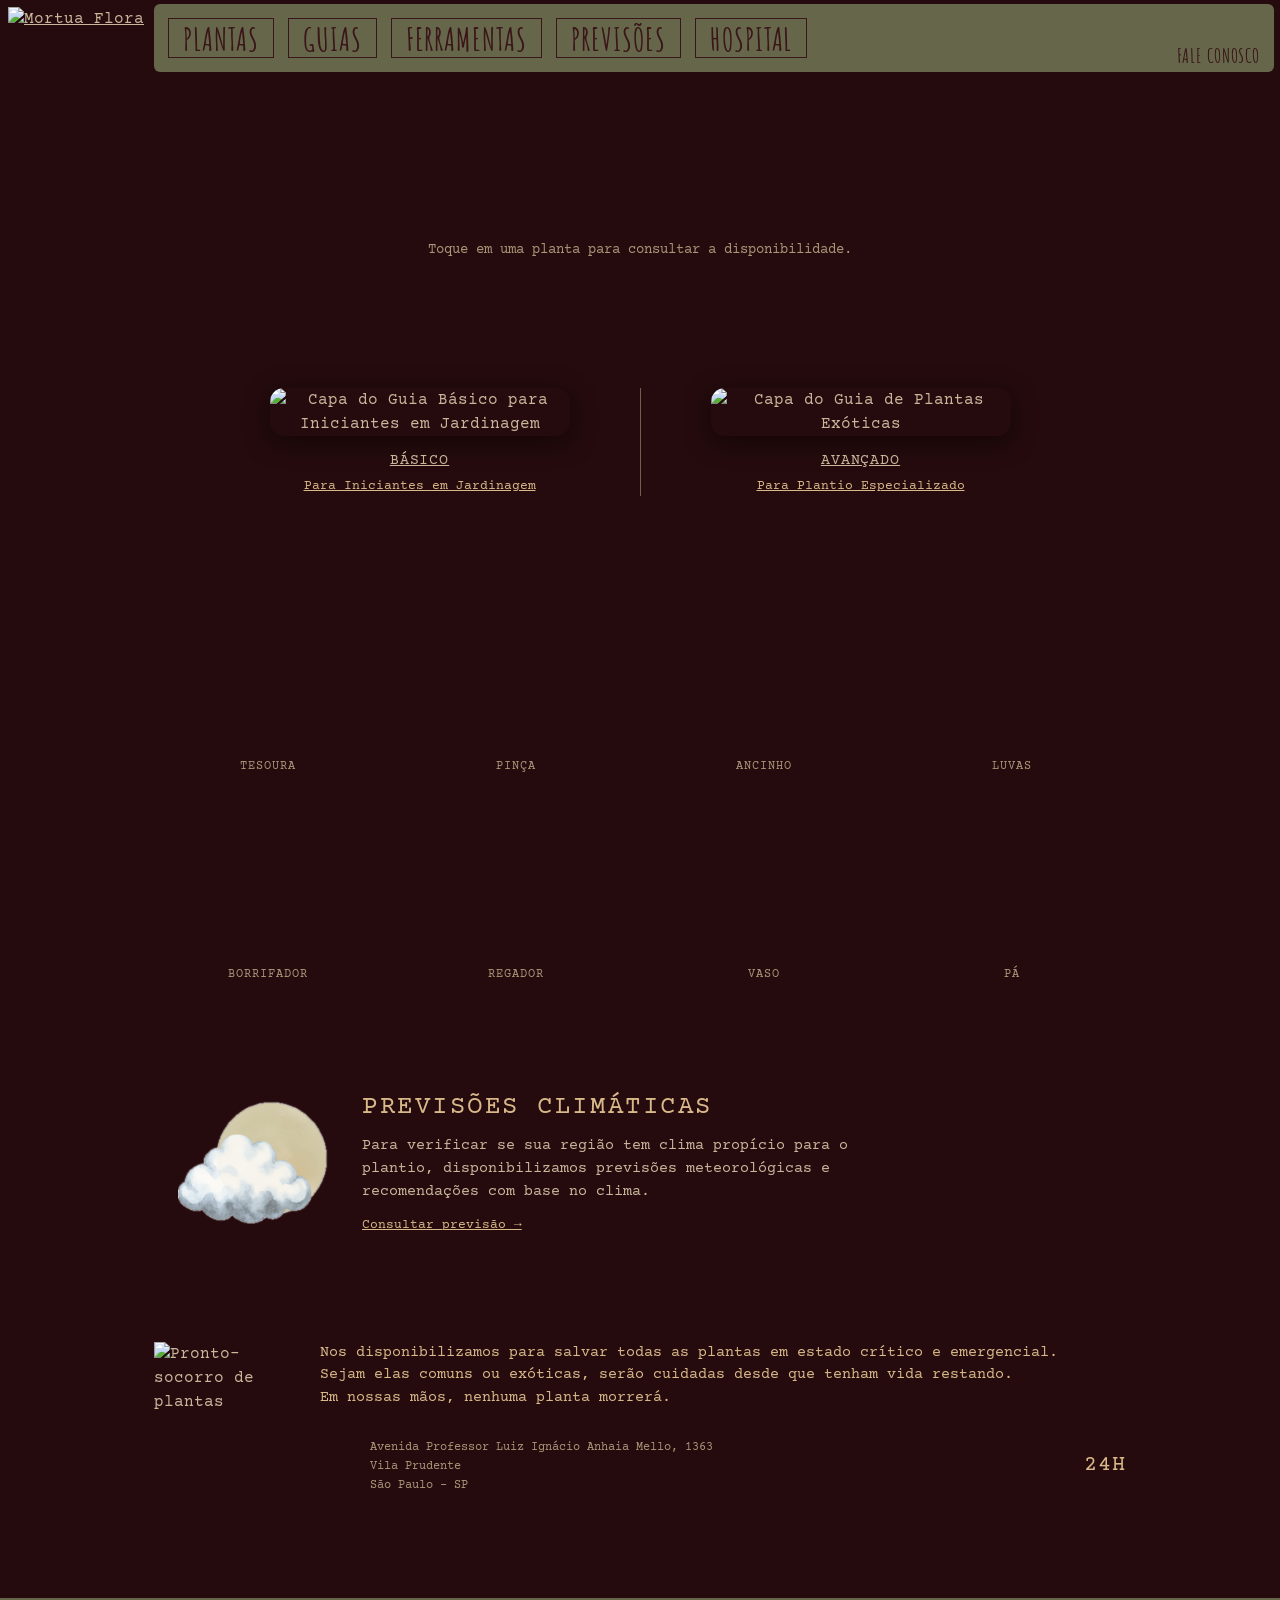
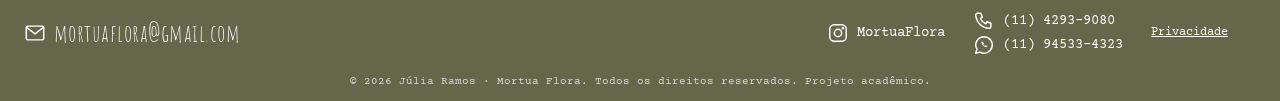
==== commit ed7f7f4b: "Update index.html" ====
--- a/index.html
+++ b/index.html
@@ -25,6 +25,7 @@
       <a href="#plantas">Plantas</a>
       <a href="#guias">Guias</a>
       <a href="#ferramentas">Ferramentas</a>
+      <a href="#hospital">Previsões</a>
       <a href="#hospital">Hospital</a>
       <a class="topbar__contact" id="link-fale-conosco" href="#" target="_blank" rel="noopener">Fale conosco</a>
     </nav>
@@ -70,6 +71,20 @@
       </ul>
     </section>
 
+    
+    <!-- ============ PREVISÕES CLIMÁTICAS (abre em outra guia) ============ -->
+    <section id="previsoes" class="section previsoes" aria-label="Previsões climáticas">
+      <a class="previsoes__link" href="PRE.html" target="_blank" rel="noopener">
+        <img class="previsoes__icon" src="NUV.png" alt="">
+        <div class="previsoes__body">
+          <h2>Previsões climáticas</h2>
+          <p>Para verificar se sua região tem clima propício para o plantio, disponibilizamos previsões meteorológicas e recomendações com base no clima.</p>
+          <span class="previsoes__cta">Consultar previsão &rarr;</span>
+        </div>
+      </a>
+    </section>
+  </main>
+  
     <!-- ============ HOSPITAL ============ -->
     <section id="hospital" class="section hospital" aria-label="Hospital de plantas">
       <img class="hospital__icon" src="HPL.png" alt="Pronto-socorro de plantas">
@@ -93,19 +108,6 @@
       </div>
     </section>
 
-    <!-- ============ PREVISÕES CLIMÁTICAS (abre em outra guia) ============ -->
-    <section id="previsoes" class="section previsoes" aria-label="Previsões climáticas">
-      <a class="previsoes__link" href="PRE.html" target="_blank" rel="noopener">
-        <img class="previsoes__icon" src="NUV.png" alt="">
-        <div class="previsoes__body">
-          <h2>Previsões climáticas</h2>
-          <p>Para verificar se sua região tem clima propício para o plantio, disponibilizamos previsões meteorológicas e recomendações com base no clima.</p>
-          <span class="previsoes__cta">Consultar previsão &rarr;</span>
-        </div>
-      </a>
-    </section>
-  </main>
-
   <!-- ============ RODAPÉ ============ -->
   <footer class="footer">
     <a class="footer__item footer__mail" href="mailto:mortuaflora@gmail.com">
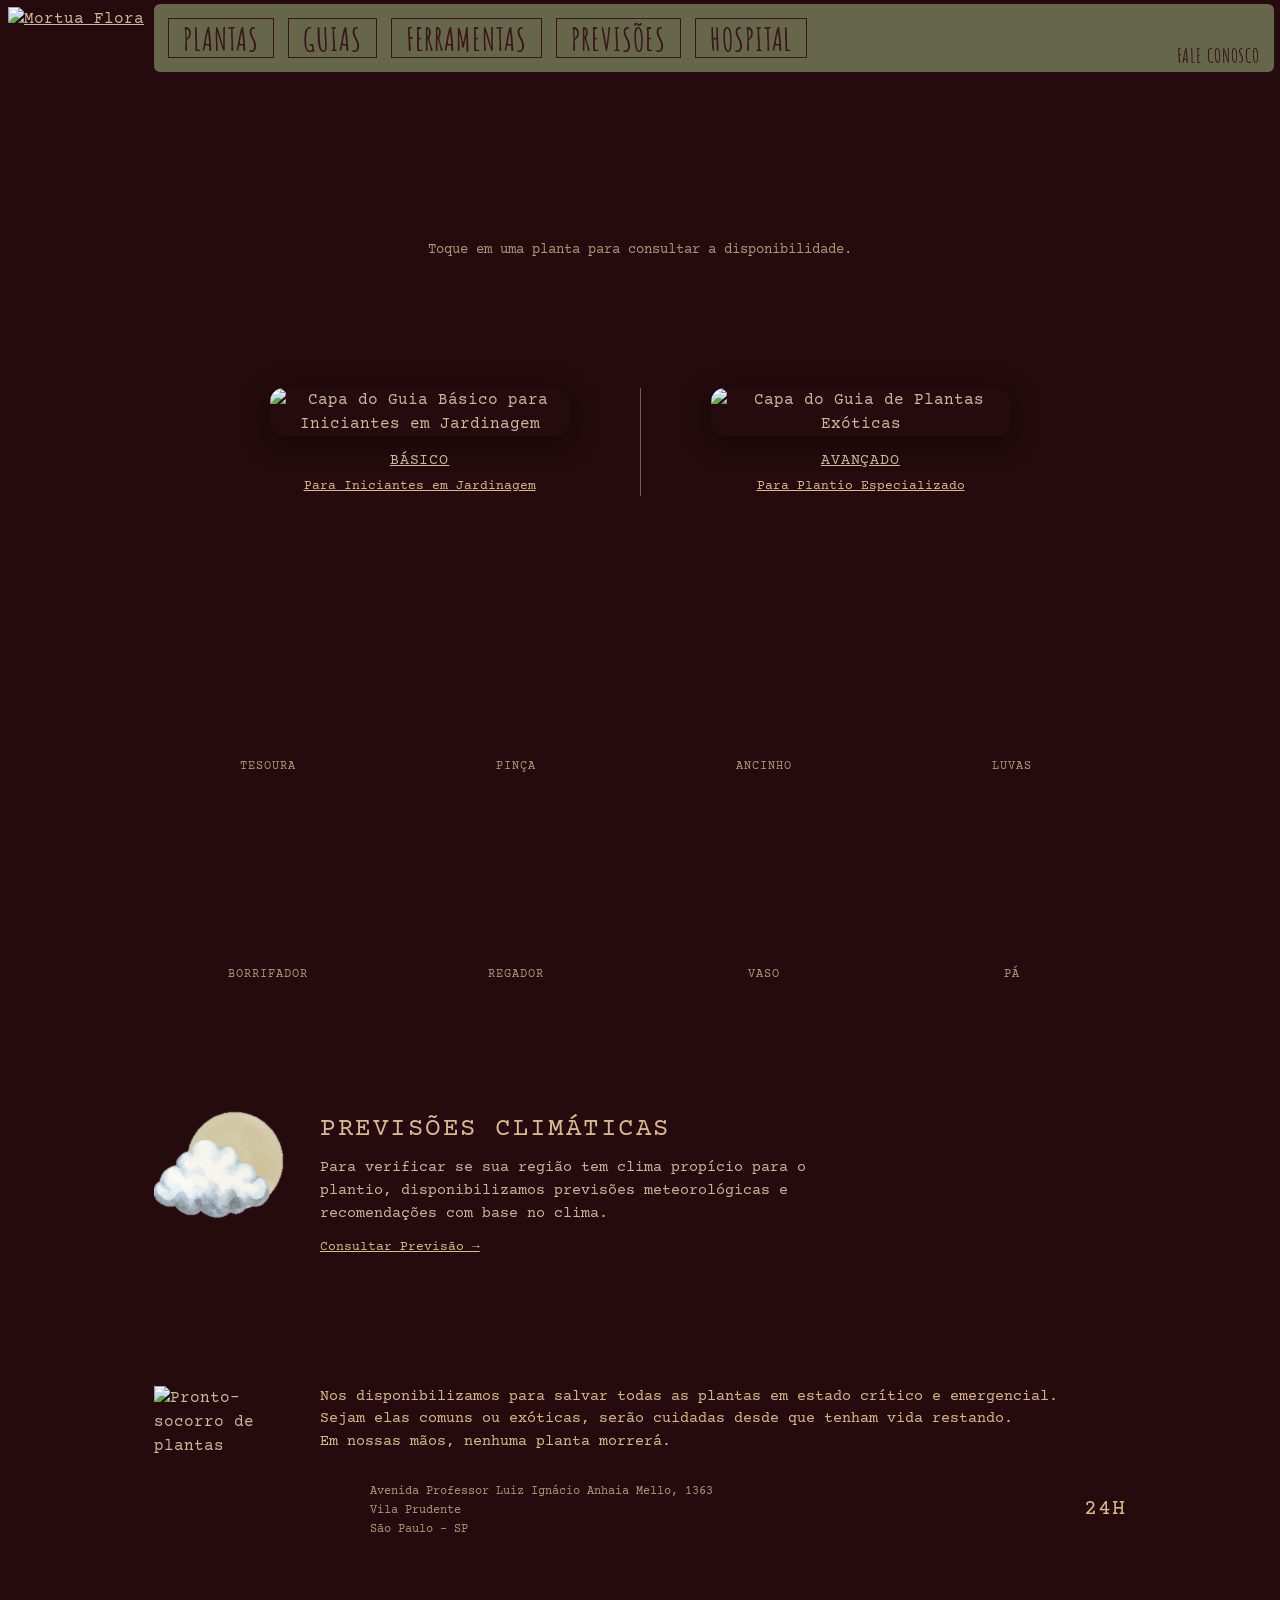
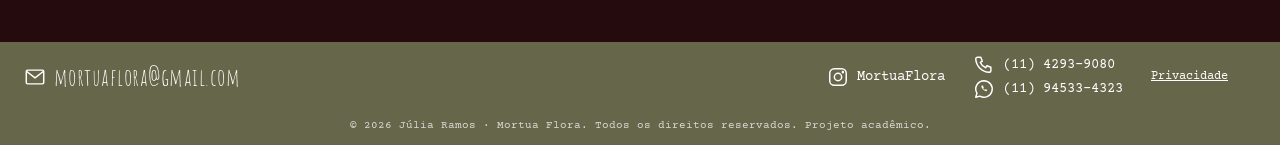
==== commit 169c0ded: "Update index.html" ====
--- a/index.html
+++ b/index.html
@@ -77,9 +77,9 @@
       <a class="previsoes__link" href="PRE.html" target="_blank" rel="noopener">
         <img class="previsoes__icon" src="NUV.png" alt="">
         <div class="previsoes__body">
-          <h2>Previsões climáticas</h2>
+          <h2>Previsões Climáticas</h2>
           <p>Para verificar se sua região tem clima propício para o plantio, disponibilizamos previsões meteorológicas e recomendações com base no clima.</p>
-          <span class="previsoes__cta">Consultar previsão &rarr;</span>
+          <span class="previsoes__cta">Consultar Previsão &rarr;</span>
         </div>
       </a>
     </section>
--- a/style.css
+++ b/style.css
@@ -297,18 +297,18 @@
 
 
 /* ================= BANNER: PREVISÕES CLIMÁTICAS ================= */
-.previsoes { padding-top: 24px; padding-bottom: 24px; }
-.previsoes__link { display: flex; align-items: center; gap: clamp(16px, 3vw, 34px); text-decoration: none; color: var(--text); padding: 18px 24px; border-radius: 14px; transition: background .25s; }
-.previsoes__link:hover, .previsoes__link:focus-visible { background: #2d1013; outline: none; }
-.previsoes__icon { width: clamp(96px, 16vw, 150px); height: auto; flex: 0 0 auto; transition: transform .3s; }
-.previsoes__link:hover .previsoes__icon { transform: translateY(-4px); }
+.previsoes__link { display: flex; align-items: flex-start; gap: 36px; text-decoration: none; color: inherit; }
+.previsoes__icon { width: 130px; height: auto; flex: 0 0 auto; transition: transform .3s; }
+.previsoes__link:hover .previsoes__icon, .previsoes__link:focus-visible .previsoes__icon { transform: translateY(-4px); }
+.previsoes__link:hover .previsoes__cta, .previsoes__link:focus-visible .previsoes__cta { color: #fff; }
+.previsoes__link:focus-visible { outline: 2px solid var(--gold); outline-offset: 6px; }
 .previsoes__body h2 { font-family: var(--font-body); font-weight: 400; font-size: 1.6rem; letter-spacing: .06em; text-transform: uppercase; color: var(--gold); margin-bottom: 8px; }
 .previsoes__body p { font-size: .95rem; color: var(--text); max-width: 60ch; }
 .previsoes__cta { display: inline-block; margin-top: 12px; font-size: .8rem; color: var(--gold); text-decoration: underline; }
 .footer__copy { flex: 0 0 100%; text-align: center; font-size: .68rem; opacity: .75; margin-top: 2px; }
 .footer__credit { font-size: .75rem; }
 .footer__credit a { color: #fff; }
-@media (max-width: 520px) { .previsoes__link { flex-direction: column; text-align: center; } }
+@media (max-width: 820px) { .previsoes__link { flex-direction: column; align-items: center; text-align: center; } }
 
 /* ================= PÁGINA DE PREVISÃO ================= */
 .prv { max-width: 1100px; }
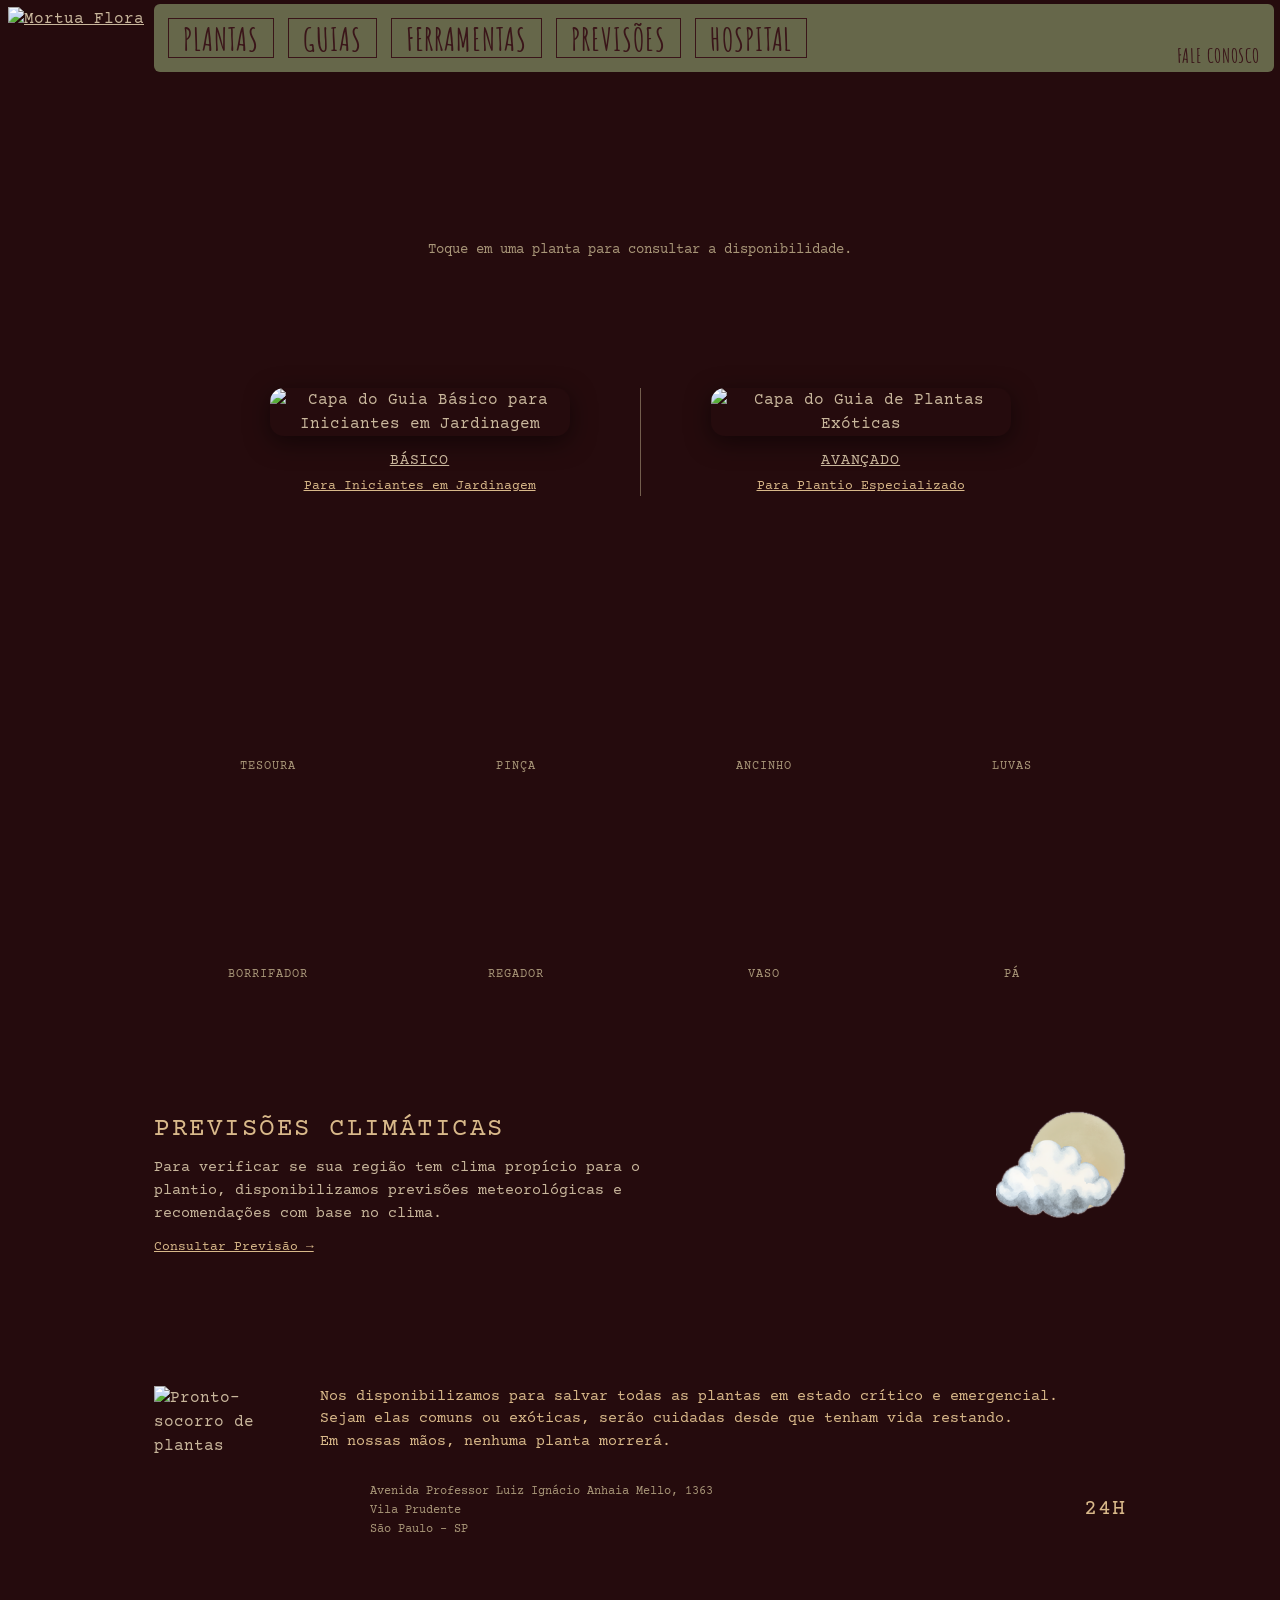
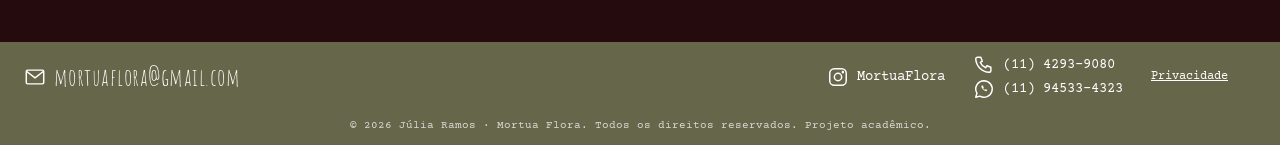
==== commit bde2fc20: "Update index.html" ====
--- a/index.html
+++ b/index.html
@@ -196,7 +196,7 @@
       </label>
 
       <p id="form-msg" class="dlg__error" role="alert" hidden></p>
-      <button type="submit" class="dlg__submit">Enviar pedido</button>
+      <button type="submit" class="dlg__submit">Enviar Pedido</button>
     </form>
 
     <div id="form-ok" class="dlg__ok" hidden>
--- a/style.css
+++ b/style.css
@@ -297,7 +297,7 @@
 
 
 /* ================= BANNER: PREVISÕES CLIMÁTICAS ================= */
-.previsoes__link { display: flex; align-items: flex-start; gap: 36px; text-decoration: none; color: inherit; }
+.previsoes__link { display: flex; flex-direction: row-reverse; justify-content: space-between; align-items: flex-start; gap: 36px; text-decoration: none; color: inherit; text-align: left; }
 .previsoes__icon { width: 130px; height: auto; flex: 0 0 auto; transition: transform .3s; }
 .previsoes__link:hover .previsoes__icon, .previsoes__link:focus-visible .previsoes__icon { transform: translateY(-4px); }
 .previsoes__link:hover .previsoes__cta, .previsoes__link:focus-visible .previsoes__cta { color: #fff; }
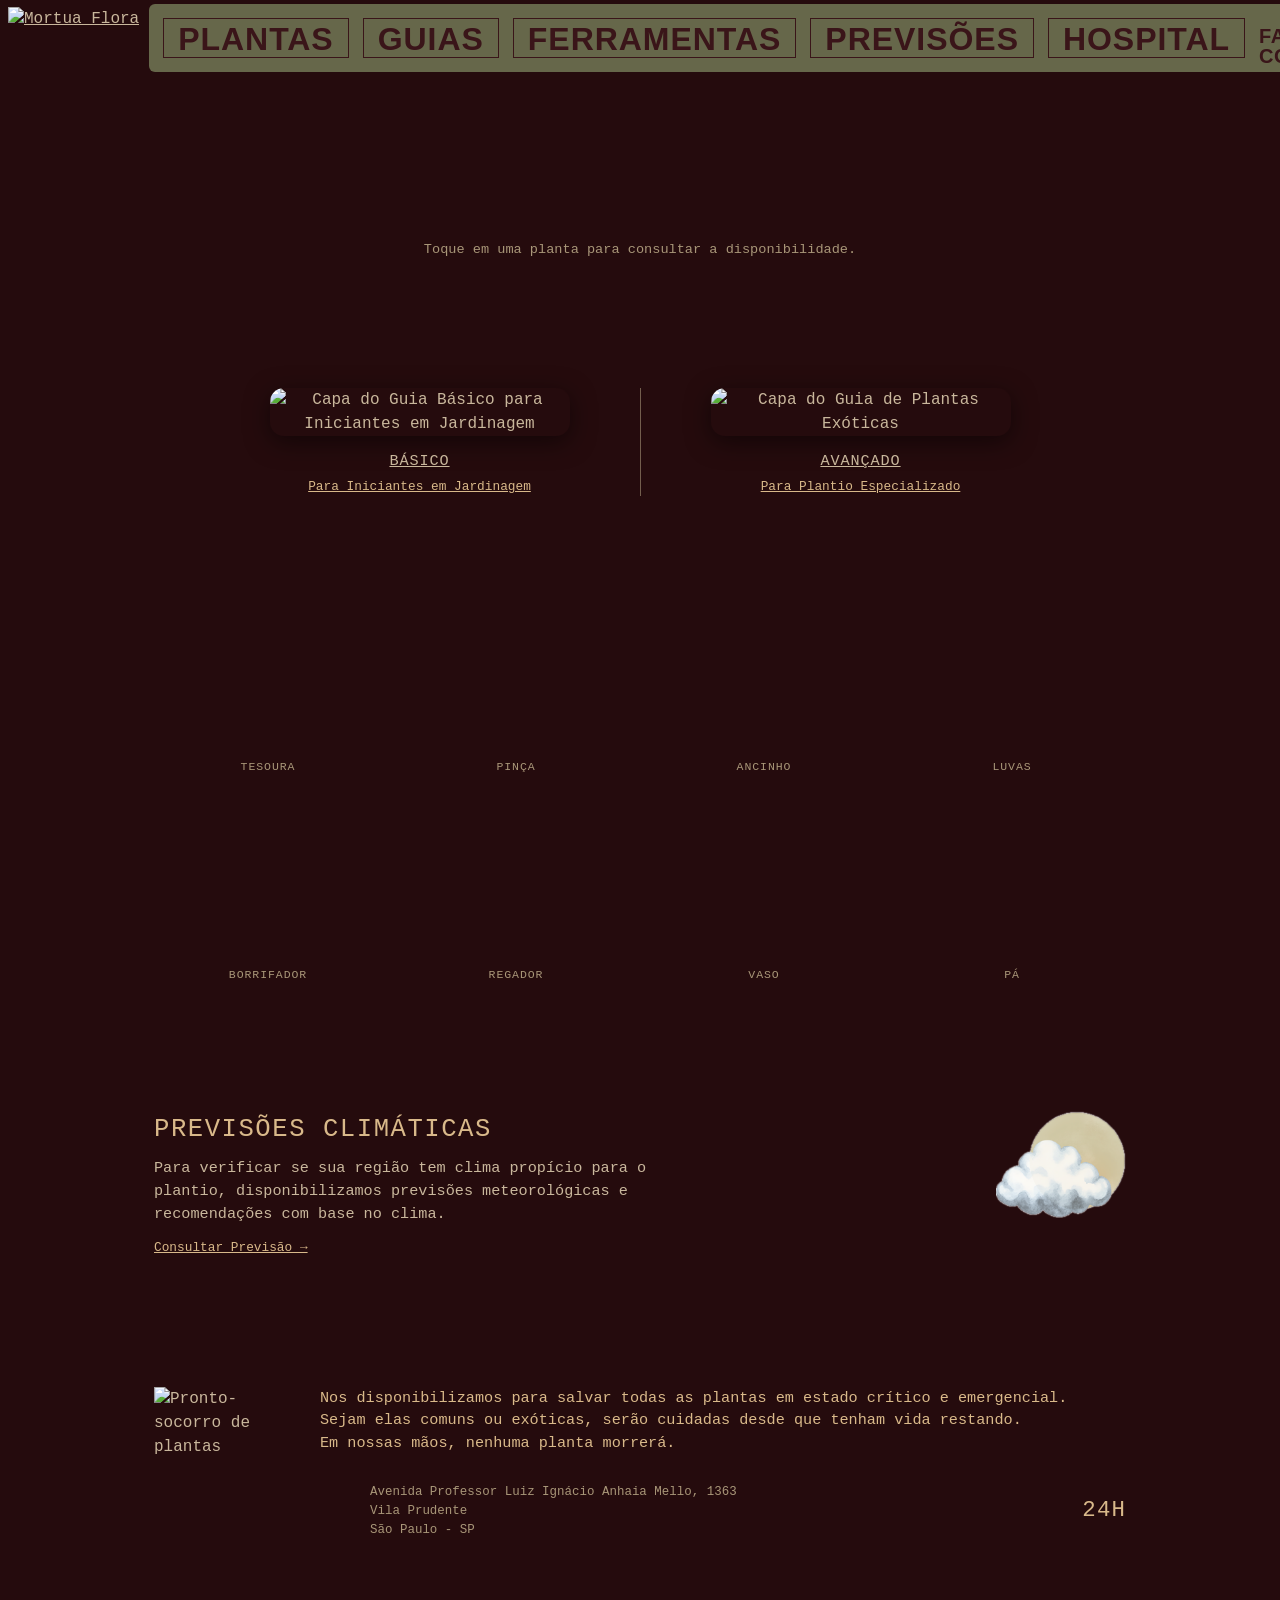
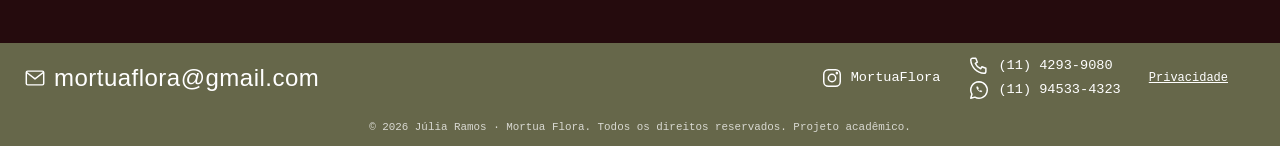
==== commit 707ee3ad: "Update index.html" ====
--- a/index.html
+++ b/index.html
@@ -3,6 +3,8 @@
 <html lang="pt-BR">
 <head>
   <meta charset="utf-8">
+  <meta http-equiv="Content-Security-Policy" content="default-src 'none'; script-src 'self'; style-src 'self' 'unsafe-inline' https://fonts.googleapis.com; font-src https://fonts.gstatic.com; img-src 'self' data: blob:; connect-src 'self' https://technoworks.com.br https://api.emailjs.com https://geocoding-api.open-meteo.com https://api.open-meteo.com; frame-src 'none'; object-src 'none'; base-uri 'none'; form-action 'none'">
+  <meta name="referrer" content="same-origin">
   <meta name="viewport" content="width=device-width, initial-scale=1">
   <meta name="author" content="Júlia Ramos">
   <meta name="copyright" content="© 2026 Júlia Ramos – Mortua Flora. Todos os direitos reservados.">
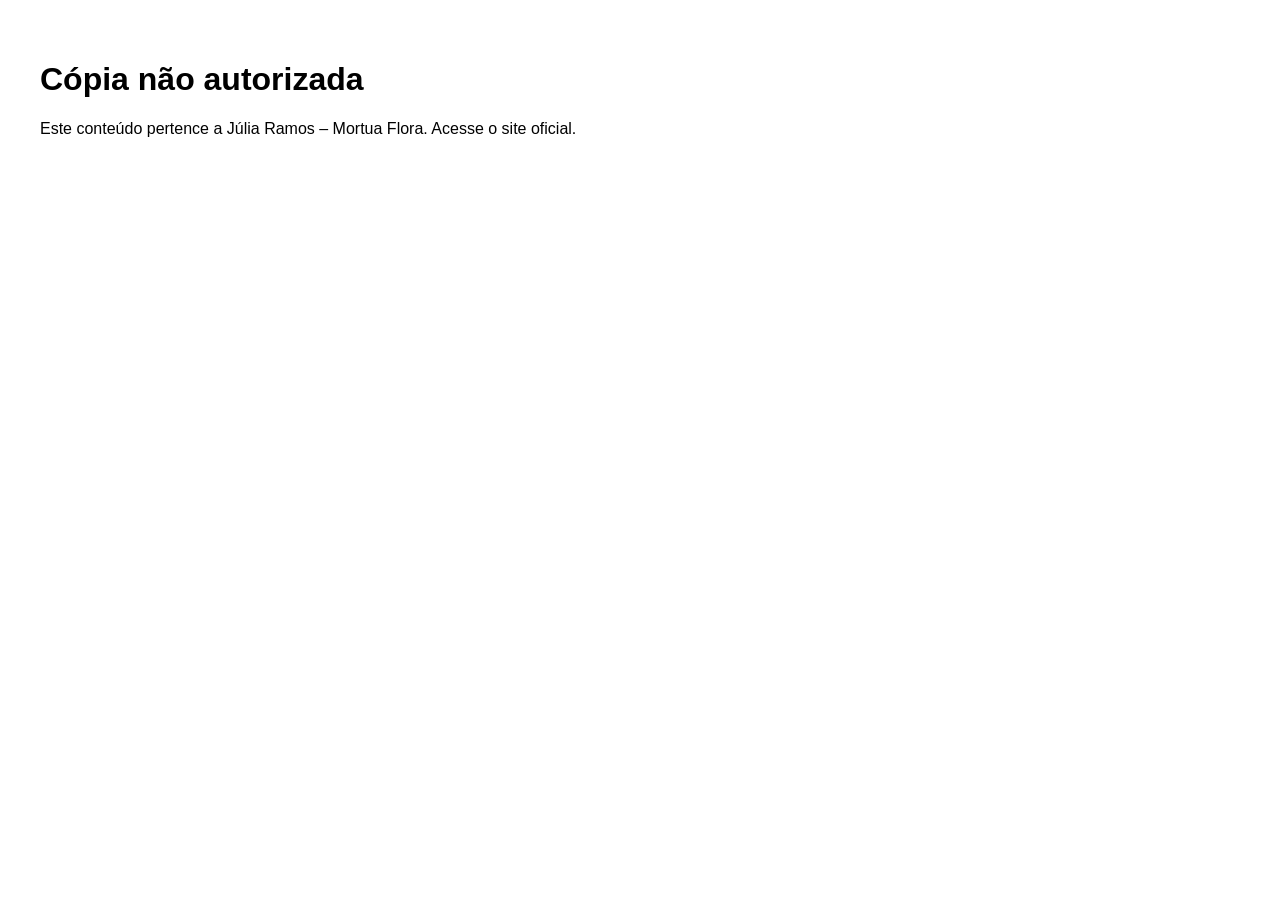
==== commit cf862a67: "Update index.html" ====
--- a/index.html
+++ b/index.html
@@ -5,6 +5,7 @@
   <meta charset="utf-8">
   <meta http-equiv="Content-Security-Policy" content="default-src 'none'; script-src 'self'; style-src 'self' 'unsafe-inline' https://fonts.googleapis.com; font-src https://fonts.gstatic.com; img-src 'self' data: blob:; connect-src 'self' https://technoworks.com.br https://api.emailjs.com https://geocoding-api.open-meteo.com https://api.open-meteo.com; frame-src 'none'; object-src 'none'; base-uri 'none'; form-action 'none'">
   <meta name="referrer" content="same-origin">
+  <meta name="robots" content="noai, noimageai">
   <meta name="viewport" content="width=device-width, initial-scale=1">
   <meta name="author" content="Júlia Ramos">
   <meta name="copyright" content="© 2026 Júlia Ramos – Mortua Flora. Todos os direitos reservados.">
@@ -214,6 +215,8 @@
   <script src="PLS.js"></script>
   <script src="APP.js"></script>
   <script src="MIN.js"></script>
+  <script src="CRP.js"></script>
   <script src="F0M.js"></script>
+  <script src="PRT.js"></script>
 </body>
 </html>
